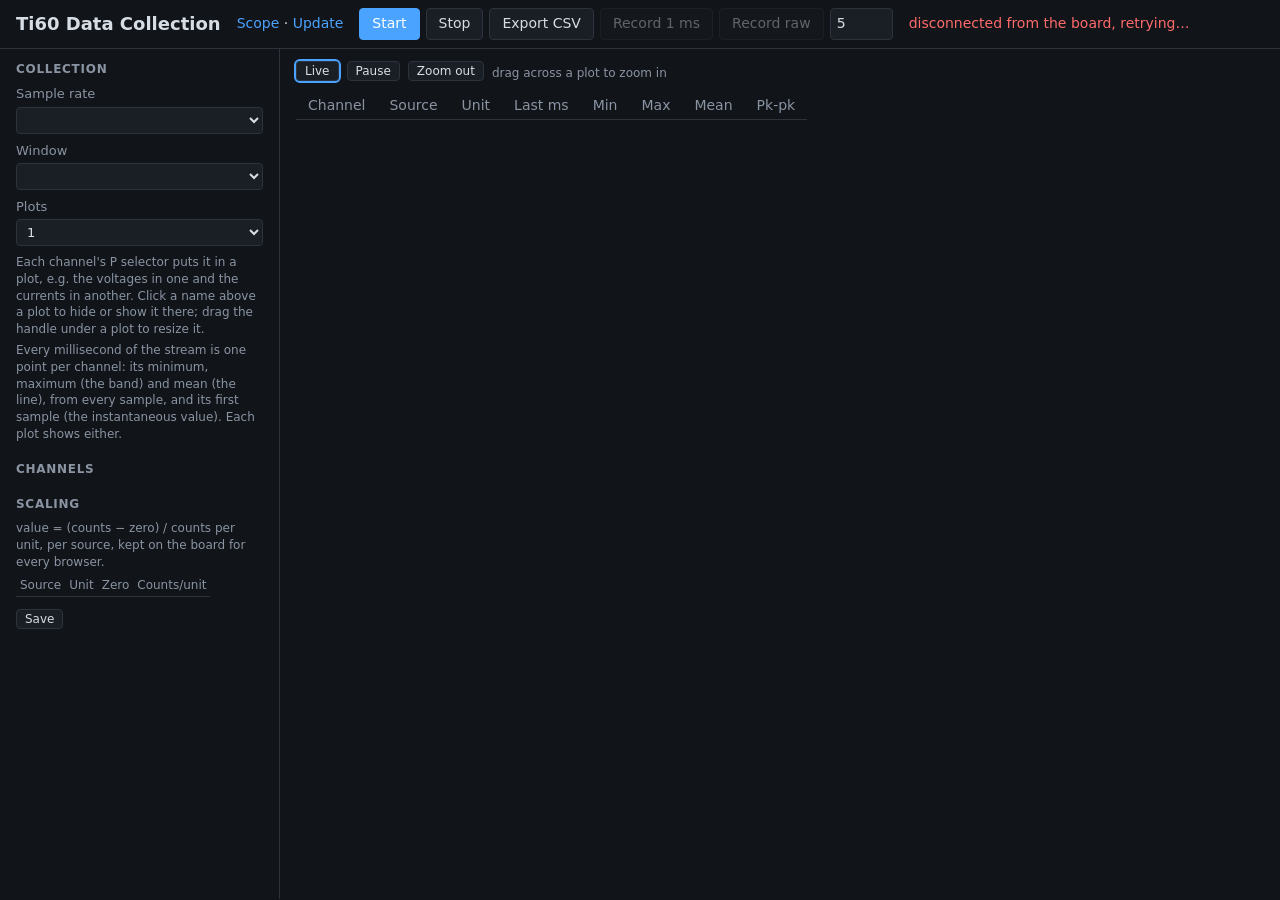
==== firmware/apps/scope/web/collect.html @ 235663a4 "ti60_ac_inout_psu: the AC in, AC out lab power supply and its control board The FPGA design (Efinix " ====
<!doctype html>
<html lang="en">
<head>
<meta charset="utf-8">
<meta name="viewport" content="width=device-width, initial-scale=1">
<title>Ti60 Data Collection</title>
<link rel="stylesheet" href="uPlot.min.css">
<link rel="stylesheet" href="scope.css">
</head>
<body>
<header>
  <h1>Ti60 Data Collection</h1>
  <nav><a href="index.html">Scope</a> · <a href="update.html">Update</a></nav>
  <div class="buttons">
    <button id="start" class="primary">Start</button>
    <button id="stop">Stop</button>
    <button id="export" title="the 1 ms points of the view, in the channels' units">Export CSV</button>
    <button id="record_points" title="write every 1 ms point to a CSV file until stopped" disabled>Record 1 ms</button>
    <button id="record" title="save the stream's next seconds to a file, every sample, raw" disabled>Record raw</button>
    <input id="record_seconds" type="number" min="1" max="60" value="5" title="seconds to record raw">
  </div>
  <div id="status" class="status">connecting…</div>
</header>
<main>
  <aside>
    <section>
      <h2>Collection</h2>
      <label>Sample rate <select id="rate"></select></label>
      <label>Window <select id="window"></select></label>
      <label>Plots
        <select id="plot_count">
          <option value="1">1</option>
          <option value="2">2</option>
          <option value="3">3</option>
          <option value="4">4</option>
          <option value="each">One per channel</option>
        </select>
      </label>
      <p class="note">Each channel's P selector puts it in a plot, e.g. the voltages in one and
        the currents in another. Click a name above a plot to hide or show it there; drag the
        handle under a plot to resize it.</p>
      <p class="note">Every millisecond of the stream is one point per channel: its minimum,
        maximum (the band) and mean (the line), from every sample, and its first sample (the
        instantaneous value). Each plot shows either.</p>
    </section>
    <section>
      <h2>Channels</h2>
      <div id="channels"></div>
    </section>
    <section>
      <h2>Scaling</h2>
      <p class="note">value = (counts − zero) / counts per unit, per source, kept on the board
        for every browser.</p>
      <table id="scaling" class="compact">
        <thead><tr><th>Source</th><th>Unit</th><th>Zero</th><th>Counts/unit</th></tr></thead>
        <tbody></tbody>
      </table>
      <div class="row">
        <button id="save_scaling" class="small">Save</button>
        <span id="scaling_status" class="status"></span>
      </div>
    </section>
  </aside>
  <div class="display">
    <div class="row toolbar">
      <button id="live" class="small active" title="follow the newest data">Live</button>
      <button id="pause" class="small" title="freeze the view; collection goes on">Pause</button>
      <button id="zoom_out" class="small" title="the whole history kept, 5 min">Zoom out</button>
      <span class="note">drag across a plot to zoom in</span>
    </div>
    <div id="plots"></div>
    <table id="measurements">
      <thead><tr><th>Channel</th><th>Source</th><th>Unit</th><th>Last ms</th><th>Min</th><th>Max</th><th>Mean</th><th>Pk-pk</th></tr></thead>
      <tbody></tbody>
    </table>
  </div>
</main>
<script src="uPlot.iife.min.js"></script>
<script src="plots.js"></script>
<script src="collect.js"></script>
</body>
</html>
---- firmware/apps/scope/web/uPlot.min.css ----
.uplot, .uplot *, .uplot *::before, .uplot *::after {box-sizing: border-box;}.uplot {font-family: system-ui, -apple-system, "Segoe UI", Roboto, "Helvetica Neue", Arial, "Noto Sans", sans-serif, "Apple Color Emoji", "Segoe UI Emoji", "Segoe UI Symbol", "Noto Color Emoji";line-height: 1.5;width: min-content;}.u-title {text-align: center;font-size: 18px;font-weight: bold;}.u-wrap {position: relative;user-select: none;}.u-over, .u-under {position: absolute;}.u-under {overflow: hidden;}.uplot canvas {display: block;position: relative;width: 100%;height: 100%;}.u-axis {position: absolute;}.u-legend {font-size: 14px;margin: auto;text-align: center;}.u-inline {display: block;}.u-inline * {display: inline-block;}.u-inline tr {margin-right: 16px;}.u-legend th {font-weight: 600;}.u-legend th > * {vertical-align: middle;display: inline-block;}.u-legend .u-marker {width: 1em;height: 1em;margin-right: 4px;background-clip: padding-box !important;}.u-inline.u-live th::after {content: ":";vertical-align: middle;}.u-inline:not(.u-live) .u-value {display: none;}.u-series > * {padding: 4px;}.u-series th {cursor: pointer;}.u-legend .u-off > * {opacity: 0.3;}.u-select {background: rgba(0,0,0,0.07);position: absolute;pointer-events: none;}.u-cursor-x, .u-cursor-y {position: absolute;left: 0;top: 0;pointer-events: none;will-change: transform;}.u-hz .u-cursor-x, .u-vt .u-cursor-y {height: 100%;border-right: 1px dashed #607D8B;}.u-hz .u-cursor-y, .u-vt .u-cursor-x {width: 100%;border-bottom: 1px dashed #607D8B;}.u-cursor-pt {position: absolute;top: 0;left: 0;border-radius: 50%;border: 0 solid;pointer-events: none;will-change: transform;/*this has to be !important since we set inline "background" shorthand */background-clip: padding-box !important;}.u-axis.u-off, .u-select.u-off, .u-cursor-x.u-off, .u-cursor-y.u-off, .u-cursor-pt.u-off {display: none;}
---- firmware/apps/scope/web/scope.css ----
:root {
  --background: #111418;
  --panel: #1a1f26;
  --border: #2c333d;
  --text: #d7dde5;
  --muted: #8a94a3;
  --accent: #4aa3ff;
  --grid: #2a313b;
}
* { box-sizing: border-box; }
body {
  margin: 0;
  background: var(--background);
  color: var(--text);
  font: 14px/1.4 system-ui, -apple-system, "Segoe UI", sans-serif;
}
header {
  display: flex;
  align-items: center;
  gap: 16px;
  padding: 8px 16px;
  border-bottom: 1px solid var(--border);
  flex-wrap: wrap;
}
h1 { font-size: 18px; margin: 0; font-weight: 600; }
h2 { font-size: 12px; margin: 0 0 8px; text-transform: uppercase; letter-spacing: 0.06em; color: var(--muted); }
.buttons { display: flex; gap: 6px; flex-wrap: wrap; }
button {
  background: var(--panel);
  color: var(--text);
  border: 1px solid var(--border);
  border-radius: 4px;
  padding: 5px 12px;
  cursor: pointer;
  font: inherit;
}
button:hover { border-color: var(--accent); }
button.primary { background: var(--accent); border-color: var(--accent); color: #fff; }
button.active { outline: 2px solid var(--accent); }
.status { color: var(--muted); font-variant-numeric: tabular-nums; }
nav a { color: var(--accent); text-decoration: none; }
nav a:hover { text-decoration: underline; }
.note { color: var(--muted); font-size: 12px; margin: 4px 0 0; }
main.page { display: block; max-width: 900px; padding: 12px 16px; }
main.page section { margin-bottom: 28px; }
.row { display: flex; gap: 8px; align-items: center; margin: 12px 0 6px; flex-wrap: wrap; }
tr.current td { color: var(--accent); }
button.small { padding: 1px 8px; font-size: 12px; }
progress { width: 100%; max-width: 500px; }
table.compact { margin-top: 4px; font-size: 12px; }
table.compact th, table.compact td { padding: 2px 4px; text-align: left; }
table.compact input { width: 5.5em; margin: 0; padding: 1px 3px; font-size: 12px; display: inline-block; }
table.compact input.unit { width: 3.5em; }
.toolbar { margin: 0 0 8px; }
.toolbar .status { margin-left: 8px; }
#plots > div { margin-bottom: 4px; }
.plot_row { display: flex; gap: 8px; align-items: flex-start; }
.values { flex: none; overflow: hidden; white-space: nowrap; font-size: 12px; font-variant-numeric: tabular-nums;
  padding: 4px 6px; border-left: 1px solid var(--border); }
.values .when { color: var(--muted); margin-bottom: 4px; }
.values .channel_value { margin-bottom: 6px; }
.values .channel_value .name { overflow: hidden; text-overflow: ellipsis; }
.values .channel_value .v { font-size: 15px; color: var(--text); }
.values .channel_value .range { color: var(--muted); }
.values .channel_value.off { opacity: 0.4; }
#plots > .resize { height: 8px; margin: 0 0 6px; cursor: ns-resize; border-radius: 3px;
  background: linear-gradient(var(--border), var(--border)) center / 40px 2px no-repeat; touch-action: none; }
#plots > .resize:hover { background-color: var(--panel); }
#record_seconds { display: inline-block; width: 4.5em; margin: 0; }
button:disabled { opacity: 0.4; cursor: default; }
.status.error { color: #ff6b6b; }
main { display: flex; min-height: calc(100vh - 50px); }
aside {
  width: 280px;
  flex: none;
  padding: 12px 16px;
  border-right: 1px solid var(--border);
  overflow-y: auto;
}
section { margin-bottom: 18px; }
label { display: block; margin-bottom: 8px; color: var(--muted); font-size: 13px; }
select, input[type=number], input[type=text], input:not([type]) {
  display: block;
  width: 100%;
  margin-top: 3px;
  background: var(--panel);
  color: var(--text);
  border: 1px solid var(--border);
  border-radius: 4px;
  padding: 4px 6px;
  font: inherit;
}
input[type=range] { width: 100%; }
.channel { display: grid; grid-template-columns: 18px 14px 1fr; gap: 6px; align-items: center; margin-bottom: 6px; }
.channel.with_plot { grid-template-columns: 18px 14px 1fr 52px; }
.channel select.plot_of { padding: 2px; }
.plot_title { font-size: 12px; color: var(--muted); margin: 6px 0 0 4px; }
.plot_title span { margin-right: 12px; cursor: pointer; user-select: none; }
.plot_title span.off { opacity: 0.4; text-decoration: line-through; }
.plot_title .range { display: inline-flex; gap: 4px; align-items: center; margin: 0 0 0 12px; font-size: 12px; }
.plot_title .range select, .plot_title .range input { display: inline-block; width: auto; margin: 0; padding: 1px 3px; font-size: 12px; }
.plot_title .range input { width: 6em; }
.channel select { margin: 0; padding: 2px 4px; font-size: 12px; }
.swatch { width: 12px; height: 12px; border-radius: 2px; }
.display { flex: 1; min-width: 0; padding: 12px 16px; }
#plot { width: 100%; }
table { border-collapse: collapse; margin-top: 12px; font-variant-numeric: tabular-nums; }
th, td { padding: 3px 12px; text-align: right; border-bottom: 1px solid var(--border); }
th:first-child, td:first-child, th:nth-child(2), td:nth-child(2) { text-align: left; }
th { color: var(--muted); font-weight: 500; }
.uplot .u-legend { color: var(--text); }
@media (max-width: 800px) {
  main { flex-direction: column; }
  aside { width: 100%; border-right: none; border-bottom: 1px solid var(--border); }
}

/* the ADCs' mux positions on the scope page */
.adc { margin-top: 8px; }
.adc .adc_name { font-weight: 600; }
.adc .adc_rate { color: var(--muted, #8a94a3); font-size: 12px; margin-left: 6px; }
.adc .positions { display: grid; grid-template-columns: 1fr 1fr; gap: 2px 8px; margin-top: 4px; }
.adc .positions label { display: flex; align-items: center; gap: 4px; margin: 0; font-size: 12px; }
.adc .positions label.unnamed { color: #8a94a3; }
.adc label.settle { display: flex; align-items: center; gap: 6px; margin: 4px 0 0; font-size: 12px; }
.adc label.settle input { width: 80px; }
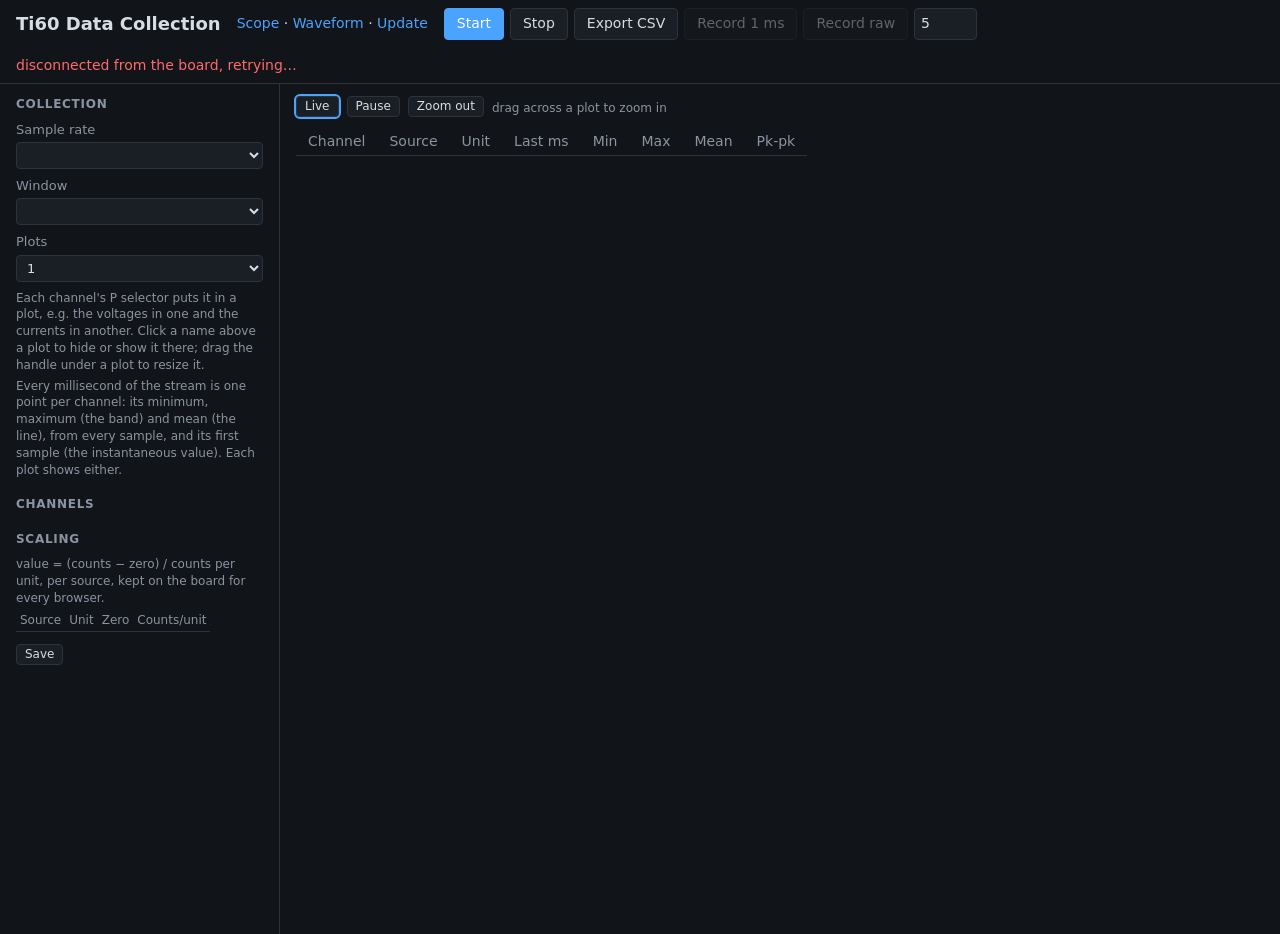
==== commit 90bba9d2: "Arbitrary output waveform: the waveform page and a 512 point player The waveform page (waveform.html" ====
--- a/firmware/apps/scope/web/collect.html
+++ b/firmware/apps/scope/web/collect.html
@@ -10,7 +10,7 @@
 <body>
 <header>
   <h1>Ti60 Data Collection</h1>
-  <nav><a href="index.html">Scope</a> · <a href="update.html">Update</a></nav>
+  <nav><a href="index.html">Scope</a> · <a href="waveform.html">Waveform</a> · <a href="update.html">Update</a></nav>
   <div class="buttons">
     <button id="start" class="primary">Start</button>
     <button id="stop">Stop</button>
--- a/firmware/apps/scope/web/scope.css
+++ b/firmware/apps/scope/web/scope.css
@@ -123,3 +123,11 @@
 .adc .positions label.unnamed { color: #8a94a3; }
 .adc label.settle { display: flex; align-items: center; gap: 6px; margin: 4px 0 0; font-size: 12px; }
 .adc label.settle input { width: 80px; }
+
+/* the waveform page */
+label.check { display: flex; align-items: center; gap: 6px; }
+label.check input { margin: 0; }
+label.check.inline { display: inline-flex; margin: 0 0 0 8px; }
+#editor { display: block; width: 100%; background: var(--panel); border-radius: 4px; touch-action: none; }
+#points input { width: 7em; }
+#summary div, #board div { margin-bottom: 3px; }
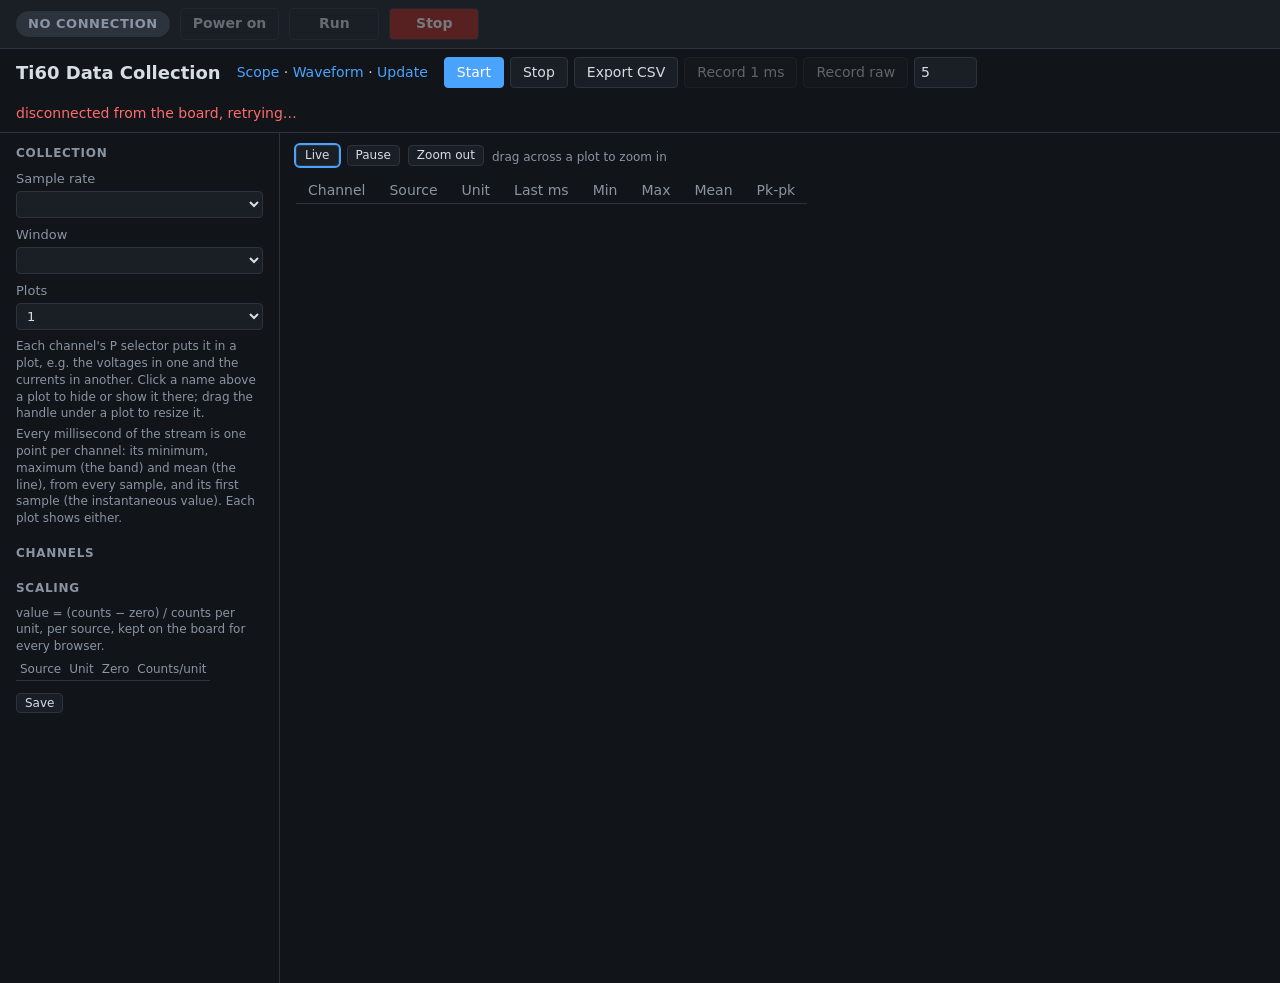
==== commit f6b599a0: "The web pages' supply banner: state, Power, Run, Stop banner.js, on top of every page: the supply's " ====
--- a/firmware/apps/scope/web/collect.html
+++ b/firmware/apps/scope/web/collect.html
@@ -75,6 +75,7 @@
     </table>
   </div>
 </main>
+<script src="banner.js"></script>
 <script src="uPlot.iife.min.js"></script>
 <script src="plots.js"></script>
 <script src="collect.js"></script>
--- a/firmware/apps/scope/web/scope.css
+++ b/firmware/apps/scope/web/scope.css
@@ -131,3 +131,48 @@
 #editor { display: block; width: 100%; background: var(--panel); border-radius: 4px; touch-action: none; }
 #points input { width: 7em; }
 #summary div, #board div { margin-bottom: 3px; }
+#harmonics input { width: 5em; }
+#spectrum table { margin-top: 8px; }
+#spectrum .note { margin-top: 8px; }
+#bode_section { margin-top: 16px; border-top: 1px solid var(--border); padding-top: 8px; }
+#bode_section summary { cursor: pointer; color: var(--muted); font-size: 12px; text-transform: uppercase; letter-spacing: 0.06em; }
+label.inline { display: inline-flex; align-items: center; gap: 4px; margin: 0; }
+label.inline input { display: inline-block; width: 5.5em; margin: 0; }
+#bode_plots > div { margin-top: 8px; }
+
+/* the supply's banner (banner.js), on top of every page */
+#supply_banner {
+  position: sticky;
+  top: 0;
+  z-index: 10;
+  display: flex;
+  align-items: center;
+  gap: 10px;
+  flex-wrap: wrap;
+  padding: 8px 16px;
+  background: var(--panel);
+  border-bottom: 1px solid var(--border);
+}
+#supply_banner button { min-width: 90px; font-weight: 600; }
+#supply_banner button:disabled { opacity: 0.4; cursor: default; border-color: var(--border); }
+#supply_banner .supply_run:not(:disabled) { background: #1f7a3a; border-color: #1f7a3a; color: #fff; }
+#supply_banner .supply_stop { background: #b3261e; border-color: #b3261e; color: #fff; }
+#supply_banner .supply_clear { background: #8a5a00; border-color: #8a5a00; color: #fff; }
+.supply_state {
+  min-width: 110px;
+  padding: 4px 12px;
+  border-radius: 14px;
+  text-align: center;
+  font-weight: 700;
+  letter-spacing: 0.04em;
+  text-transform: uppercase;
+  font-size: 13px;
+  background: #2c333d;
+  color: var(--muted);
+}
+.supply_state.running { background: #1f7a3a; color: #fff; }
+.supply_state.idle { background: #8a6d00; color: #fff; }
+.supply_state.off { background: #2c333d; color: var(--text); }
+.supply_state.tripped { background: #b3261e; color: #fff; animation: supply_blink 1s step-start infinite; }
+@keyframes supply_blink { 50% { opacity: 0.6; } }
+.supply_detail { color: var(--muted); font-variant-numeric: tabular-nums; font-size: 13px; }
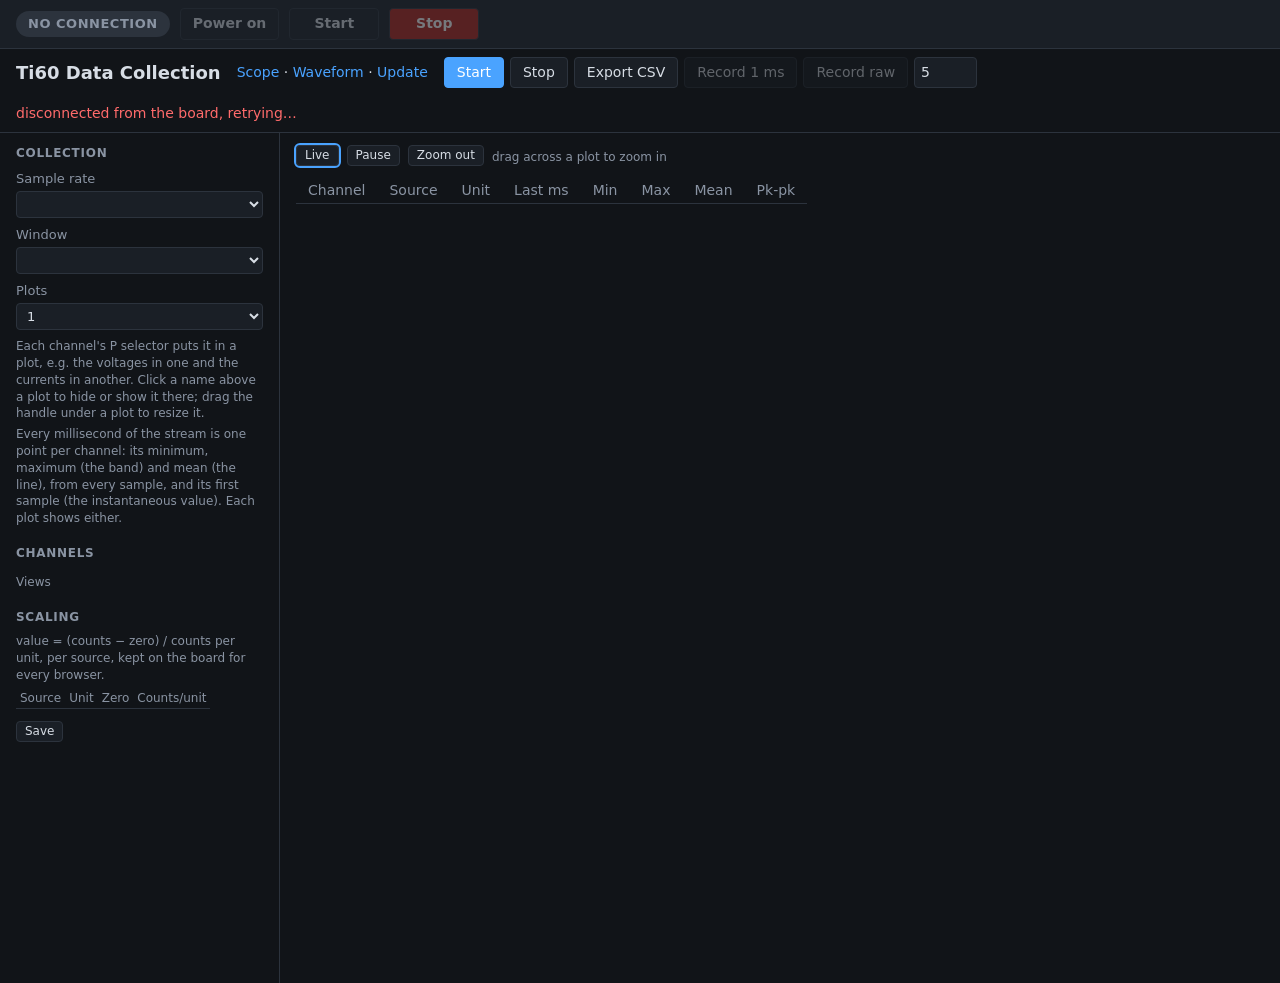
==== commit d47284a6: "Easier signal choice: grouped channel lists, plain names, views signals.js (the scope and data colle" ====
--- a/firmware/apps/scope/web/collect.html
+++ b/firmware/apps/scope/web/collect.html
@@ -45,6 +45,7 @@
     </section>
     <section>
       <h2>Channels</h2>
+      <div class="views"><span class="note">Views</span> <span id="views" class="buttons"></span></div>
       <div id="channels"></div>
     </section>
     <section>
@@ -78,6 +79,7 @@
 <script src="banner.js"></script>
 <script src="uPlot.iife.min.js"></script>
 <script src="plots.js"></script>
+<script src="signals.js"></script>
 <script src="collect.js"></script>
 </body>
 </html>
--- a/firmware/apps/scope/web/scope.css
+++ b/firmware/apps/scope/web/scope.css
@@ -176,3 +176,10 @@
 .supply_state.tripped { background: #b3261e; color: #fff; animation: supply_blink 1s step-start infinite; }
 @keyframes supply_blink { 50% { opacity: 0.6; } }
 .supply_detail { color: var(--muted); font-variant-numeric: tabular-nums; font-size: 13px; }
+.supply_state.starting { background: #2f6f9f; color: #fff; }
+
+/* the views (signals.js) above the channels */
+.views { display: flex; align-items: center; gap: 6px; flex-wrap: wrap; margin-bottom: 8px; }
+.views .buttons { gap: 4px; }
+.views button.forget { padding: 1px 5px; margin-left: -4px; color: var(--muted); }
+#channels select { max-width: 100%; }
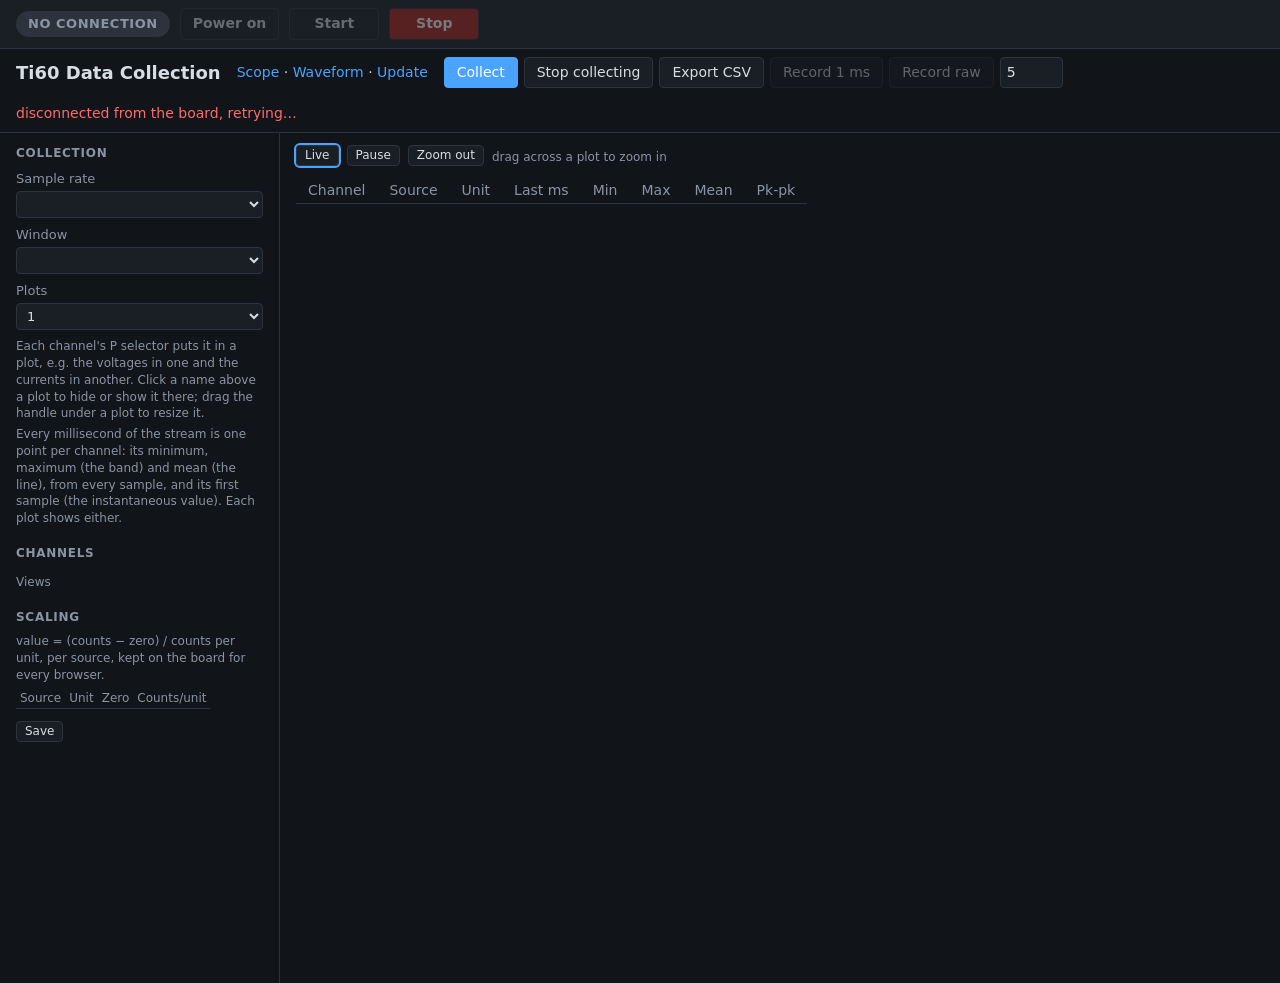
==== commit 2d5e8d74: "Page buttons that no longer clash with the banner; scaling.json always there; guarded close The page" ====
--- a/firmware/apps/scope/web/collect.html
+++ b/firmware/apps/scope/web/collect.html
@@ -12,8 +12,8 @@
   <h1>Ti60 Data Collection</h1>
   <nav><a href="index.html">Scope</a> · <a href="waveform.html">Waveform</a> · <a href="update.html">Update</a></nav>
   <div class="buttons">
-    <button id="start" class="primary">Start</button>
-    <button id="stop">Stop</button>
+    <button id="start" class="primary" title="start the data collection stream">Collect</button>
+    <button id="stop" title="stop the data collection stream">Stop collecting</button>
     <button id="export" title="the 1 ms points of the view, in the channels' units">Export CSV</button>
     <button id="record_points" title="write every 1 ms point to a CSV file until stopped" disabled>Record 1 ms</button>
     <button id="record" title="save the stream's next seconds to a file, every sample, raw" disabled>Record raw</button>
